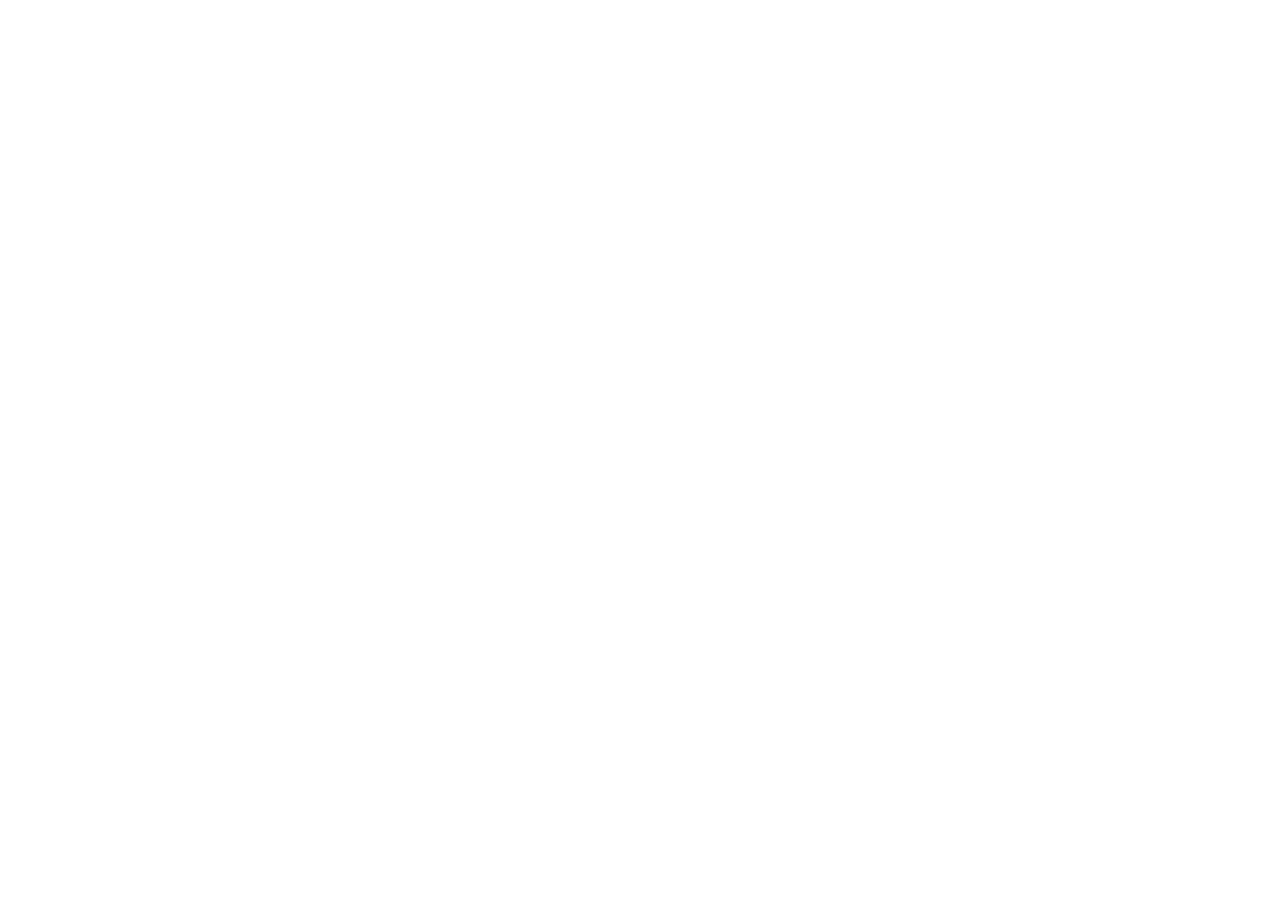
==== my-webpage-grid.html @ 657b25a8 "first commit" ====
<!-- Basic Website with Grid -->
<!DOCTYPE html>
<html lang="en">
<head>
    <meta charset="UTF-8">
    <meta name="viewport" content="width=device-width, initial-scale=1.0">
    <title>Grid</title>
</head>
<body>
    
</body>
</html>
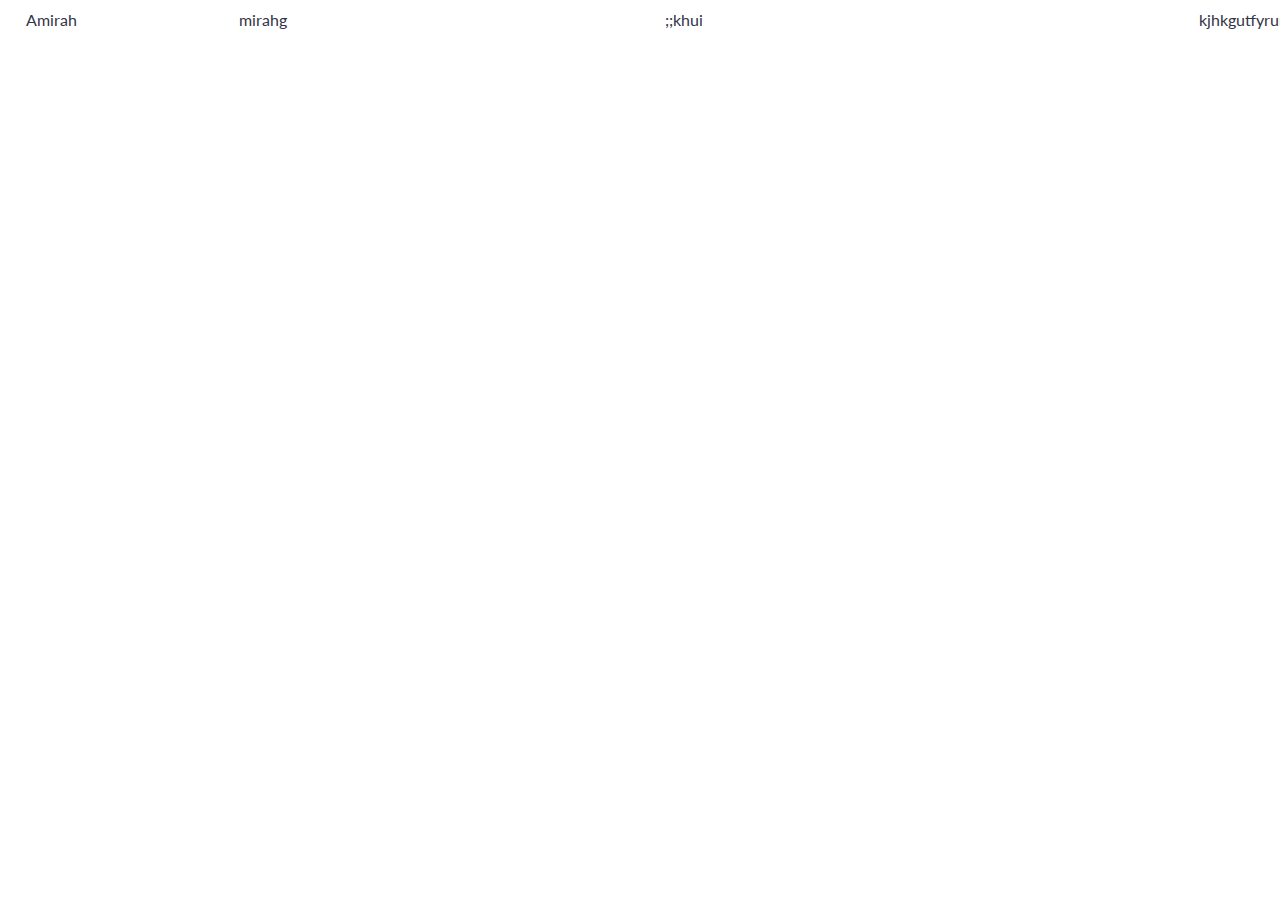
==== commit a0c8e7d1: "worked on layout of basic webpage made it responsive" ====
--- a/my-webpage-grid.html
+++ b/my-webpage-grid.html
@@ -1,12 +1,25 @@
-<!-- Basic Website with Grid -->
 <!DOCTYPE html>
 <html lang="en">
 <head>
     <meta charset="UTF-8">
     <meta name="viewport" content="width=device-width, initial-scale=1.0">
-    <title>Grid</title>
+    <link rel="stylesheet" href="./css/simple-grid.css">
+    <title>Amirah | Responsive</title>
 </head>
 <body>
-    
+    <div class="row">
+        <div class="col-2">
+            Amirah
+        </div>
+        <div class="col-4">
+            mirahg
+        </div>
+        <div class="col-5">
+            ;;khui
+        </div>
+        <div class="col-1 ">
+            kjhkgutfyruryuctrc
+        </div>
+    </div>
 </body>
 </html>--- a/css/simple-grid.css
+++ b/css/simple-grid.css
@@ -0,0 +1,250 @@
+/**
+*** SIMPLE GRID
+*** (C) ZACH COLE 2016
+**/
+
+@import url(https://fonts.googleapis.com/css?family=Lato:400,300,300italic,400italic,700,700italic);
+
+/* UNIVERSAL */
+
+html,
+body {
+  height: 100%;
+  width: 100%;
+  margin: 0;
+  padding: 0;
+  left: 0;
+  top: 0;
+  font-size: 100%;
+}
+
+/* ROOT FONT STYLES */
+
+* {
+  font-family: 'Lato', Helvetica, sans-serif;
+  color: #333447;
+  line-height: 1.5;
+}
+
+/* TYPOGRAPHY */
+
+h1 {
+  font-size: 2.5rem;
+}
+
+h2 {
+  font-size: 2rem;
+}
+
+h3 {
+  font-size: 1.375rem;
+}
+
+h4 {
+  font-size: 1.125rem;
+}
+
+h5 {
+  font-size: 1rem;
+}
+
+h6 {
+  font-size: 0.875rem;
+}
+
+p {
+  font-size: 1.125rem;
+  font-weight: 200;
+  line-height: 1.8;
+}
+
+.font-light {
+  font-weight: 300;
+}
+
+.font-regular {
+  font-weight: 400;
+}
+
+.font-heavy {
+  font-weight: 700;
+}
+
+/* POSITIONING */
+
+.left {
+  text-align: left;
+}
+
+.right {
+  text-align: right;
+}
+
+.center {
+  text-align: center;
+  margin-left: auto;
+  margin-right: auto;
+}
+
+.justify {
+  text-align: justify;
+}
+
+/* ==== GRID SYSTEM ==== */
+
+.container {
+  width: 90%;
+  margin-left: auto;
+  margin-right: auto;
+}
+
+.row {
+  position: relative;
+  width: 100%;
+}
+
+.row [class^="col"] {
+  float: left;
+  margin: 0.5rem 2%;
+  min-height: 0.125rem;
+}
+
+.col-1,
+.col-2,
+.col-3,
+.col-4,
+.col-5,
+.col-6,
+.col-7,
+.col-8,
+.col-9,
+.col-10,
+.col-11,
+.col-12 {
+  width: 96%;
+}
+
+.col-1-sm {
+  width: 4.33%;
+}
+
+.col-2-sm {
+  width: 12.66%;
+}
+
+.col-3-sm {
+  width: 21%;
+}
+
+.col-4-sm {
+  width: 29.33%;
+}
+
+.col-5-sm {
+  width: 37.66%;
+}
+
+.col-6-sm {
+  width: 46%;
+}
+
+.col-7-sm {
+  width: 54.33%;
+}
+
+.col-8-sm {
+  width: 62.66%;
+}
+
+.col-9-sm {
+  width: 71%;
+}
+
+.col-10-sm {
+  width: 79.33%;
+}
+
+.col-11-sm {
+  width: 87.66%;
+}
+
+.col-12-sm {
+  width: 96%;
+}
+
+.row::after {
+	content: "";
+	display: table;
+	clear: both;
+}
+
+.hidden-sm {
+  display: none;
+}
+
+@media only screen and (min-width: 33.75em) {  /* 540px */
+  .container {
+    width: 80%;
+  }
+}
+
+@media only screen and (min-width: 45em) {  /* 720px */
+  .col-1 {
+    width: 4.33%;
+  }
+
+  .col-2 {
+    width: 12.66%;
+  }
+
+  .col-3 {
+    width: 21%;
+  }
+
+  .col-4 {
+    width: 29.33%;
+  }
+
+  .col-5 {
+    width: 37.66%;
+  }
+
+  .col-6 {
+    width: 46%;
+  }
+
+  .col-7 {
+    width: 54.33%;
+  }
+
+  .col-8 {
+    width: 62.66%;
+  }
+
+  .col-9 {
+    width: 71%;
+  }
+
+  .col-10 {
+    width: 79.33%;
+  }
+
+  .col-11 {
+    width: 87.66%;
+  }
+
+  .col-12 {
+    width: 96%;
+  }
+
+  .hidden-sm {
+    display: block;
+  }
+}
+
+@media only screen and (min-width: 60em) { /* 960px */
+  .container {
+    width: 75%;
+    max-width: 60rem;
+  }
+}
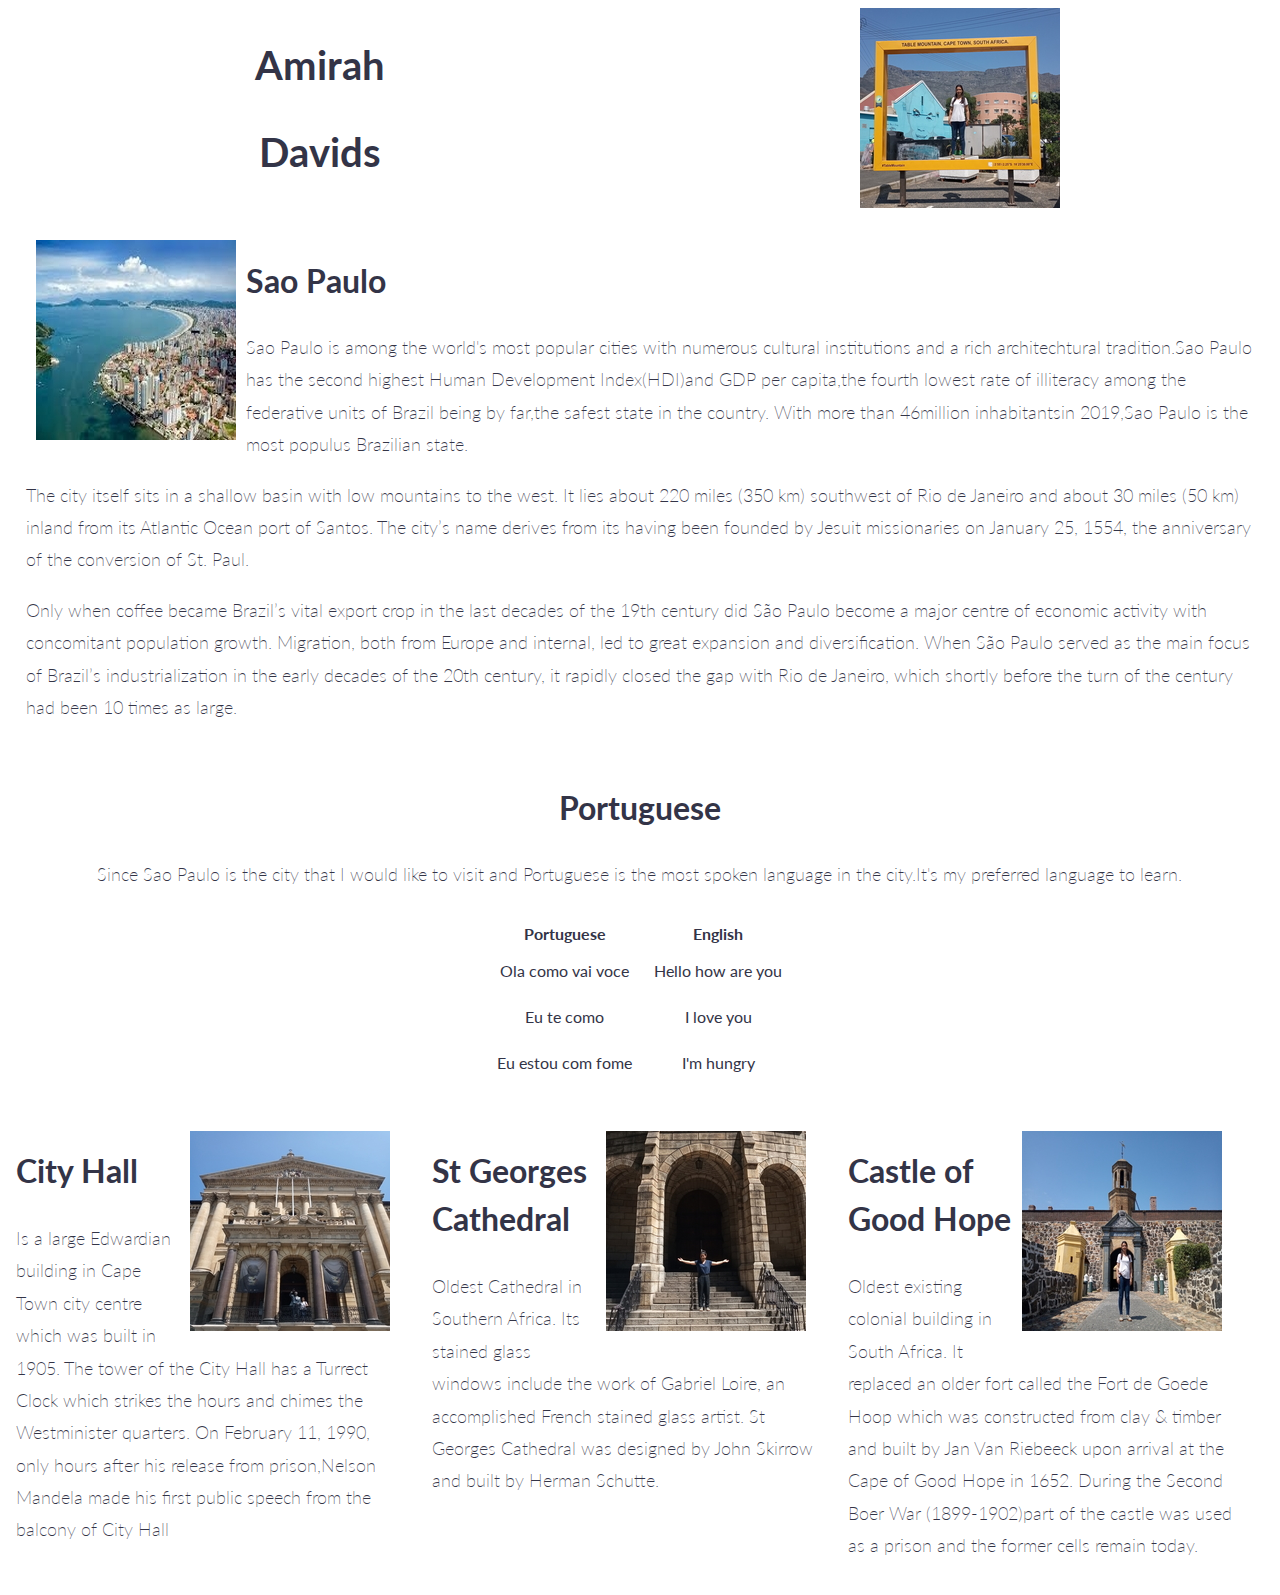
==== commit 885616f3: "added content to grid-page and added class of simple grid" ====
--- a/my-webpage-grid.html
+++ b/my-webpage-grid.html
@@ -4,22 +4,96 @@
     <meta charset="UTF-8">
     <meta name="viewport" content="width=device-width, initial-scale=1.0">
     <link rel="stylesheet" href="./css/simple-grid.css">
+    <link rel="stylesheet" href="./css/grid-custom.css">
     <title>Amirah | Responsive</title>
 </head>
 <body>
+    <!-- One -->
     <div class="row">
-        <div class="col-2">
-            Amirah
+        <div class="col-6 center">
+            <h1>Amirah</h1>
+            <h1>Davids</h1>
         </div>
-        <div class="col-4">
-            mirahg
-        </div>
-        <div class="col-5">
-            ;;khui
-        </div>
-        <div class="col-1 ">
-            kjhkgutfyruryuctrc
+        <div class="col-6 center">
+            <img src="./images/header.jpg" alt="Table Mountain" />
         </div>
     </div>
+    <!-- Two -->
+    <div class="row">
+     <div class="col-12">
+        <img class="img-left small-padding" src="./images/cityImage.jpg" alt="A photo of Sao Paolo">
+        <h2>Sao Paulo</h2>
+        <p>Sao Paulo is among the world's most popular cities with numerous cultural institutions and a rich
+            architechtural tradition.Sao Paulo has the second highest Human Development Index(HDI)and GDP per capita,the
+            fourth lowest rate of illiteracy among the federative units of Brazil being by far,the safest state in the
+            country. With more than 46million inhabitantsin 2019,Sao Paulo is the most populus Brazilian state.
+        </p>
+        <p>The city itself sits in a shallow basin with low mountains to the west. It lies about 220 miles (350 km) southwest 
+            of Rio de Janeiro and about 30 miles (50 km) inland from its Atlantic Ocean port of Santos. The city’s name derives 
+            from its having been founded by Jesuit missionaries on January 25, 1554, the anniversary of the conversion of St. Paul.</p>
+        <p> Only when coffee became Brazil’s vital export crop in the last decades of the 19th century did São Paulo become a major centre
+             of economic activity with concomitant population growth. Migration, both from Europe and internal, led to great expansion and diversification.
+              When São Paulo served as the main focus of Brazil’s industrialization in the early decades of the 20th century, it rapidly closed the gap with Rio de Janeiro, 
+              which shortly before the turn of the century had been 10 times as large.
+        </p>
+     </div>
+    </div>
+
+    <!-- Three -->
+    <div class="row">
+        <div class="col-12 center">
+            <div class="languageBox">
+                <h2>Portuguese</h2>
+                <p>Since Sao Paulo is the city that I would like to visit and Portuguese is the most spoken language in the
+                    city.It's my preferred language to learn.
+                </p>
+                <table class="center small-padding">
+                    <tr >
+                        <th>Portuguese</th>
+                        <th>English</th>
+                    </tr>
+                    <tr>
+                        <td class="small-padding">Ola como vai voce</td>
+                        <td class="small-padding">Hello how are you</td>
+                    </tr>
+                    <tr>
+                        <td class="small-padding">Eu te como</td>
+                        <td class="small-padding">I love you</td>
+                    </tr>
+                    <tr>
+                        <td class="small-padding">Eu estou com fome</td>
+                        <td class="small-padding">I'm hungry</td>
+                    </tr>
+                </table>
+            </div>
+        </div>
+    <!-- Four -->
+    <div class="row">
+        <div class="place">
+            <img class="img-right small-padding" src="./images/cityHall.jpg" alt="cityHall" />
+            <h2>City Hall</h2>
+            <p>Is a large Edwardian building in Cape Town city centre which was built in 1905.
+                The tower of the City Hall has a Turrect Clock which strikes the hours and chimes the Westminister quarters.
+                On February 11, 1990, only hours after his release from prison,Nelson Mandela made his first public speech from the balcony of City Hall
+            </p>
+        </div>
+        <div class="place">
+            <img class="img-right small-padding move" src="./images/cathedral.jpg" alt="cathedral" />
+            <h2>St Georges Cathedral</h2>
+            <p>Oldest Cathedral in Southern Africa.
+                Its stained glass windows include the work of Gabriel Loire, an accomplished French stained glass artist.
+                St Georges Cathedral was designed by John Skirrow and built by Herman Schutte.
+            </p>
+        </div>
+        <div class="place">
+            <img class="img-right small-padding" src="./images/castle.jpg" alt="castle" />
+            <h2>Castle of Good Hope</h2>
+            <p>Oldest existing colonial building in South Africa.
+                It replaced an older fort called the Fort de Goede Hoop which was constructed from clay & timber and built by Jan Van Riebeeck upon arrival at the Cape of Good Hope in 1652.
+                During the Second Boer War (1899-1902)part of the castle was used as a prison and the former cells remain today.
+            </p>
+        </div>
+    </div>
+
 </body>
 </html>--- a/css/grid-custom.css
+++ b/css/grid-custom.css
@@ -0,0 +1,44 @@
+.img-left{
+    float: left;
+}
+
+.small-padding{
+    padding: 10px;
+}
+
+.languageBox{
+    text-align: center;
+} 
+
+.place{
+    float: left;
+    width: 30%;
+    margin: 1em;
+    
+  }
+  
+  .img-left{
+    float: left;
+  }
+  
+  .img-right{
+    float: right;
+  }
+  
+  .small-padding{
+    padding: 10px;
+  }
+  
+  @media only screen and (max-width: 1100px) {
+    .historicPlaceBox {
+      display: grid;
+    }
+  
+    .place{
+      width: 100%;
+      margin: 1em;
+    }
+    .move{
+      float: left;
+    }
+  }